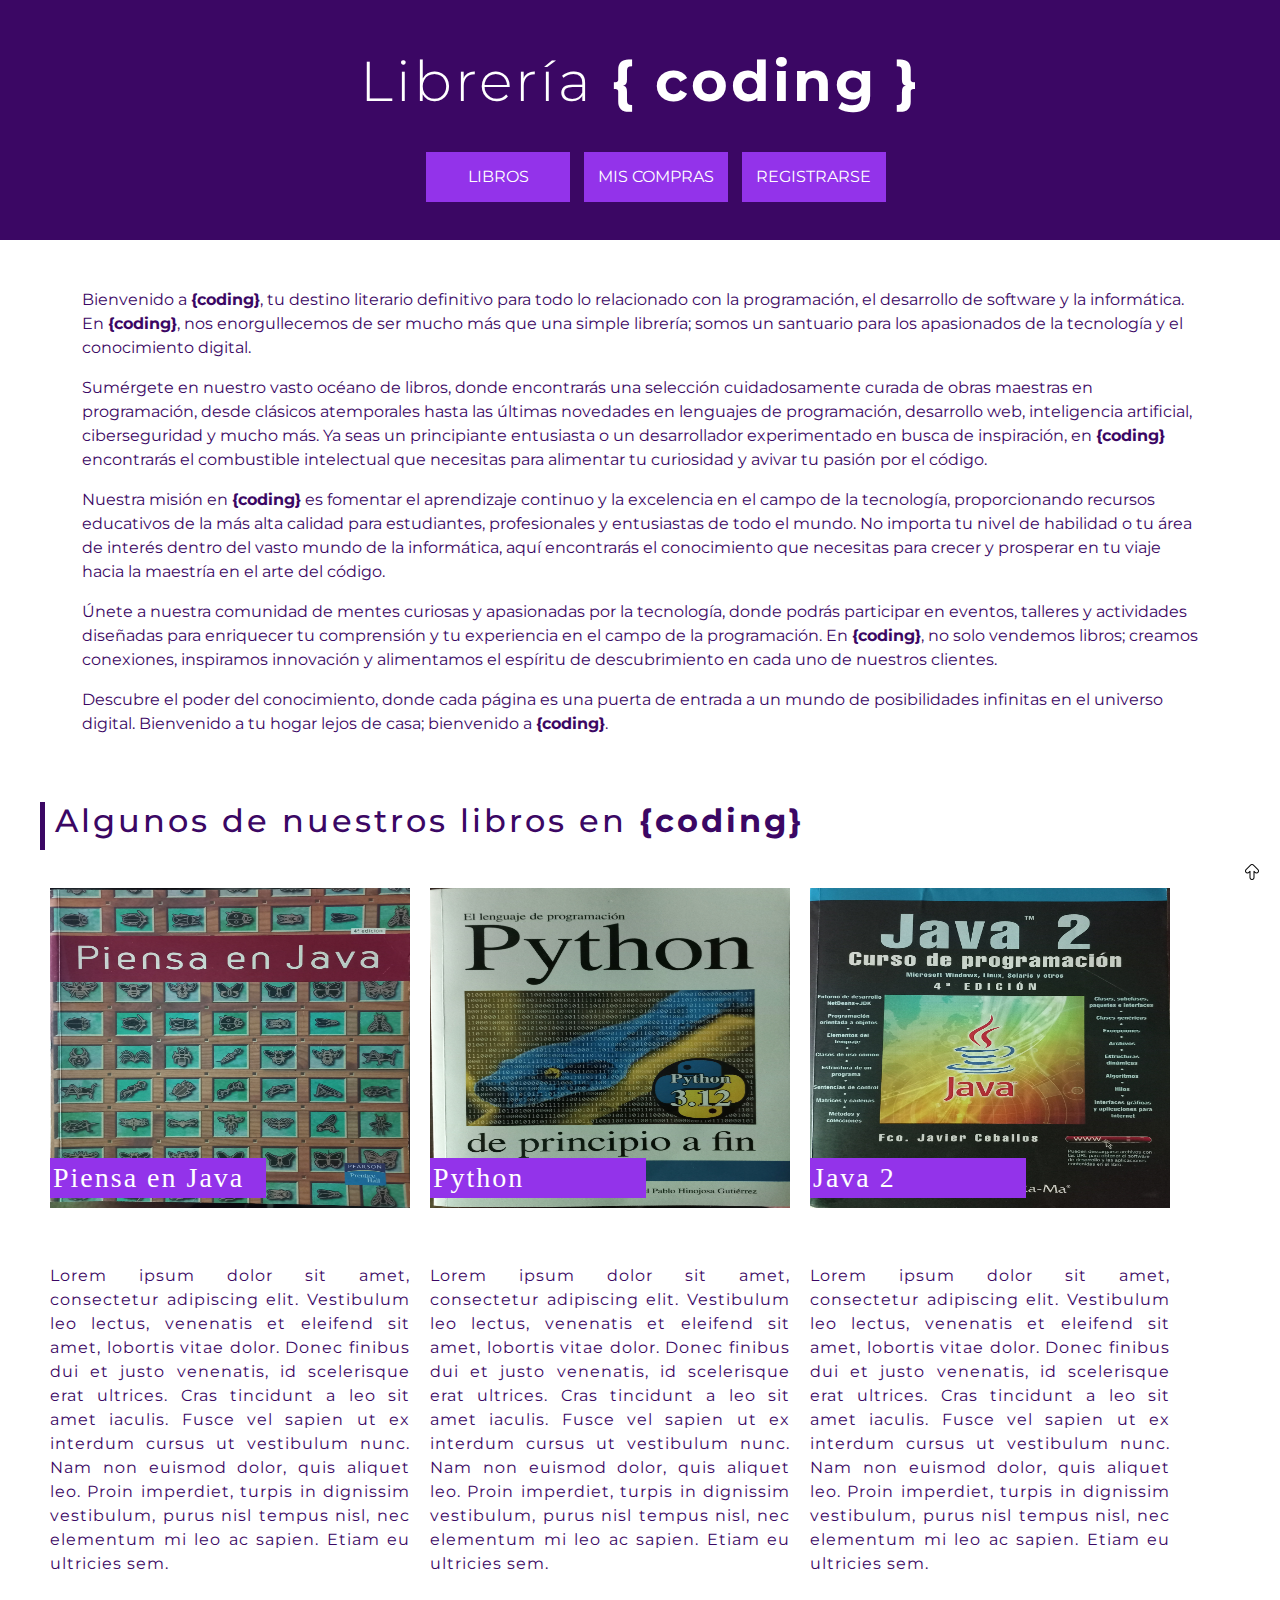
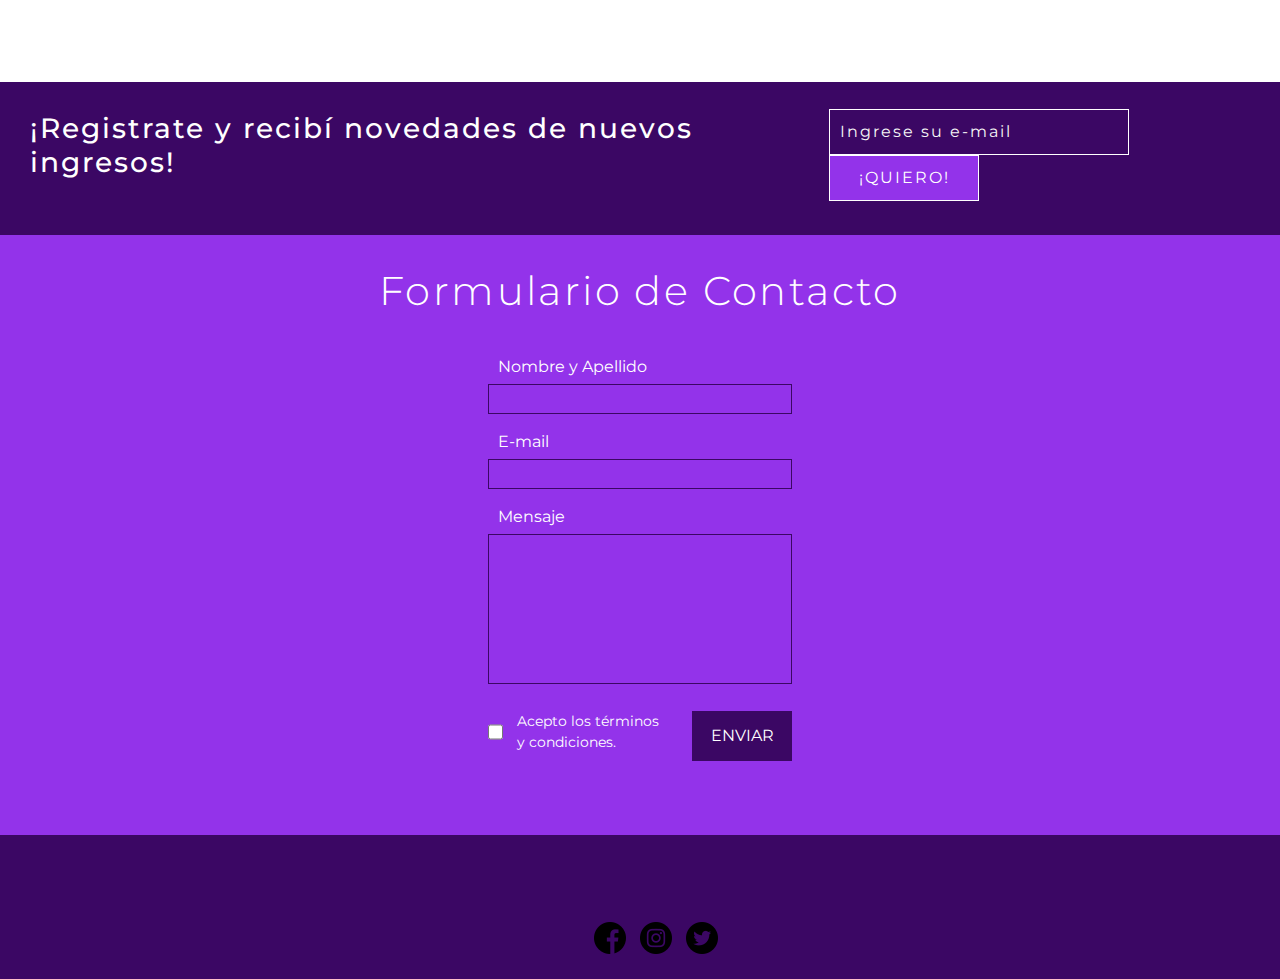
==== index.html @ 1eca9e75 "Subiendo proyecto" ====
<!DOCTYPE html>
<html lang="es">
<head>
	<meta charset="utf-8">	
	<meta name="viewport" content="width=device-width, initial-scale=1, shrink-to-fit=no">
	<meta http-equiv="X-UA-Compatible" content="ie=edge">
	<link rel="shortcut icon" href="#" rel="noopener noreferrer">
	<!-- Bootstrap 5.1.3 -->
	<link rel="stylesheet" type="text/css" href="css/bootstrap.min.css">
	<!-- Estilos Propios -->
	<link rel="stylesheet" type="text/css" href="css/estilos.css">
	<!-- Google Fonts -->
	<link href="https://fonts.googleapis.com/css2?family=Montserrat&family=PT+Serif&display=swap" rel="stylesheet"> 
	<title>Librería {coding}</title>
</head>
<body>

	<header id="inicio">
		<h1 class="text-white text-center display-4 pt-5">Librer&iacute;a <span class="fw-bold">{&nbsp;coding&nbsp;}</span></h1>

		<nav class="mt-3">
			<!-- Menu de navegacion superior -->
			<ul>
				<li><a href="#">Libros</a></li>
				<li><a href="#">Mis Compras</a></li>				
				<li><a href="#">Registrarse</a></li>
			</ul>
		</nav>
	</header>
	

	<main>
		<section class="container mt-5 mb-3" id="contenido">
			<p>
				Bienvenido a <span class="fw-bold">{coding}</span>, tu destino literario definitivo para todo lo relacionado con la programación, el desarrollo de software y la informática. En <span class="fw-bold">{coding}</span>, nos enorgullecemos de ser mucho más que una simple librería; somos un santuario para los apasionados de la tecnología y el conocimiento digital.
			</p>

			<p>
				Sumérgete en nuestro vasto océano de libros, donde encontrarás una selección cuidadosamente curada de obras maestras en programación, 
				desde clásicos atemporales hasta las últimas novedades en lenguajes de programación, desarrollo web, inteligencia artificial, 
				ciberseguridad y mucho más. Ya seas un principiante entusiasta o un desarrollador experimentado en busca de inspiración, 
				en <span class="fw-bold">{coding}</span> encontrarás el combustible intelectual que necesitas para alimentar tu curiosidad y avivar tu pasión por el código.
			</p>

			<p>
				Nuestra misión en <span class="fw-bold">{coding}</span> es fomentar el aprendizaje continuo y la excelencia en el campo de la tecnología, 
				proporcionando recursos educativos de la más alta calidad para estudiantes, profesionales y entusiastas de todo el mundo.
				No importa tu nivel de habilidad o tu área de interés dentro del vasto mundo de la informática, aquí encontrarás el conocimiento que necesitas para crecer y prosperar en tu viaje hacia la maestría en el arte del código.
			</p>

			<p>
				Únete a nuestra comunidad de mentes curiosas y apasionadas por la tecnología, donde podrás participar en eventos, talleres y actividades 
				diseñadas para enriquecer tu comprensión y tu experiencia en el campo de la programación. En <span class="fw-bold">{coding}</span>, no solo vendemos libros; creamos conexiones, inspiramos innovación y alimentamos el espíritu de descubrimiento en cada uno de nuestros clientes.
			</p>

			<p>
				Descubre el poder del conocimiento, donde cada página es una puerta de entrada a un mundo de posibilidades infinitas en el universo digital. Bienvenido a tu hogar lejos de casa; bienvenido a <span class="fw-bold">{coding}</span>.
			</p>
		</section>

		<section id="ejemplo_libros">
			<h2>Algunos de nuestros libros en <span>{coding}</span></h2>
			<article>
				<figure>
					<img src="img/java.jpg" title="Piensa en Java" alt="Piensa en Java">
					<h3>Piensa en Java</h3>
				</figure>
				<p>Lorem ipsum dolor sit amet, consectetur adipiscing elit. Vestibulum leo lectus, venenatis et eleifend sit amet, lobortis vitae dolor. Donec finibus dui et justo venenatis, id scelerisque erat ultrices. Cras tincidunt a leo sit amet iaculis. Fusce vel sapien ut ex interdum cursus ut vestibulum nunc. Nam non euismod dolor, quis aliquet leo. Proin imperdiet, turpis in dignissim vestibulum, purus nisl tempus nisl, nec elementum mi leo ac sapien. Etiam eu ultricies sem. </p>
			</article>

			<article>
				<figure>
					<img src="img/python.jpg" title="Python" alt="Python">
					<h3>Python</h3>
				</figure>
				<p>Lorem ipsum dolor sit amet, consectetur adipiscing elit. Vestibulum leo lectus, venenatis et eleifend sit amet, lobortis vitae dolor. Donec finibus dui et justo venenatis, id scelerisque erat ultrices. Cras tincidunt a leo sit amet iaculis. Fusce vel sapien ut ex interdum cursus ut vestibulum nunc. Nam non euismod dolor, quis aliquet leo. Proin imperdiet, turpis in dignissim vestibulum, purus nisl tempus nisl, nec elementum mi leo ac sapien. Etiam eu ultricies sem. </p>
			</article>

			<article>
				<figure>
					<img src="img/java2.jpg" title="Java 2" alt="Java 2">
					<h3>Java 2</h3>
				</figure>
				<p>Lorem ipsum dolor sit amet, consectetur adipiscing elit. Vestibulum leo lectus, venenatis et eleifend sit amet, lobortis vitae dolor. Donec finibus dui et justo venenatis, id scelerisque erat ultrices. Cras tincidunt a leo sit amet iaculis. Fusce vel sapien ut ex interdum cursus ut vestibulum nunc. Nam non euismod dolor, quis aliquet leo. Proin imperdiet, turpis in dignissim vestibulum, purus nisl tempus nisl, nec elementum mi leo ac sapien. Etiam eu ultricies sem. </p>
			</article>
		</section>

		<section id="registro">
			<h3>¡Registrate y recibí novedades de nuevos ingresos!</h3>
			<form>
				<input type="email" placeholder="Ingrese su e-mail" required>
				<button>¡Quiero!</button>
			</form>
		</section>

		<section id="contacto">
			<h2 class="display-6">Formulario de Contacto</h2>
			<form action="">
				<label for="nombre">Nombre y Apellido</label>
				<input type="text" id="nombre" required>

				<label for="email">E-mail</label>
				<input type="email" id="email" required>

				<label for="mensaje">Mensaje</label> 
				<textarea id="mensaje" required></textarea>

				<input type="checkbox" id="condiciones" required>
				<label for="condiciones">Acepto los t&eacute;rminos y condiciones.</label>

				<button>ENVIAR</button>
			</form>
		</section> 
	</main>

	<!-- icono para volver al principio -->        
	<section id="volver">        
		<a href="#inicio"></a>
	</section>
	
	<!-- Pie de pagina del sitio -->
	<footer>            
		<ul>
			<!-- Redes sociales del pie de pagina en background sprite -->
			<li id="twitter"></li>
			<li id="instagram"></li>
			<li id="facebook"></li>
		</ul>
	</footer>

	
	<script type="text/javascript" src="js/jquery-3.6.0.min.js"></script>
	<script type="text/javascript" src="js/popper.min.js"></script>
	<script type="text/javascript" src="js/bootstrap.min.js"></script>	
	<!-- JS Propio -->
	<script type="text/javascript" src="js/main.js"></script>

</body>
</html>
---- css/estilos.css ----
/* Variables, colores a usar */
:root{
    --violeta-claro: #9333ea; 
    --violeta-medio: #6b21a8;
    --violeta-oscuro: #3b0764;
}

/* Reseteo CSS */
*{ margin: 0; padding: 0; border: 0;}

html{
    scroll-behavior: smooth; /* suaviza el scroll */
}

body{
    background-color: #FFF;    
    font-family: 'Montserrat', sans-serif;
}

header{
    background-size: 100% auto;
    height: 15rem;
    background-color: var(--violeta-oscuro);
}

h1{
    letter-spacing: 3px;
}

#contenido{
    color: var(--violeta-oscuro);
}

/* Menu de navegacion superior */
ul{
    margin-top: 2rem;
    list-style: none;
    text-align: center;
}
ul li{
    margin: 0.3rem;
    width: 9rem;
    display: inline-block;
    text-align: center;
}
ul li a{
    display: block;
    background-color: var(--violeta-claro);
    text-decoration: none;
    padding: 0.8rem;
    text-transform: uppercase;
    color: #FFF;
}
ul li a:hover{
    background-color: var(--violeta-medio);
}
/* Fin menu de navegacion superior */

/* Libros de muestra */
#ejemplo_libros{
    margin: auto;
    width: 75rem;  
    overflow: auto;
    margin-bottom: 5rem !important;
}

#ejemplo_libros h2{
    margin-top: 3.125rem;
    border-left: 5px solid var(--violeta-oscuro);
    color: var(--violeta-oscuro);
    padding-left: 0.625rem;
    padding-bottom: 0.625rem;
    letter-spacing: 3px;   
}
#ejemplo_libros h2 span{
    font-weight: bold;
    letter-spacing: 3px;   
}
#ejemplo_libros article{
    float: left;
    width: 23.75rem;
    padding: 0.625rem;
    margin: 0 auto;
}
#ejemplo_libros article p{
    text-align: justify;
    letter-spacing: 1px;
    color: var(--violeta-oscuro);
}
#ejemplo_libros article figure img{
    width: 100%;
    margin-top: 1.25rem;
    height: 20rem;
}
#ejemplo_libros h3{
    background-color: var(--violeta-claro);
    color: #FFF;
    padding: 3px;
    width: 60%;
    font-family: serif;
    letter-spacing: 2px;
    position: relative;
    top: -50px;
}
/* Fin libros de muestra*/

/* Formulario de registro de novedades de libros */
#registro{
    background-color: var(--violeta-oscuro);
    padding: 1.9rem;    
    display: flex;
    flex-direction: row;
    justify-content: center;
}
#registro h3{   
    color: #FFF;
    letter-spacing: 2px;
}

#registro form{
    margin-left: 2.5rem;
    position: relative;
    top: -3px;
}

#registro form input{    
    background-color: transparent;
    border: 1px solid #FFF;
    color: #FFF;
    padding: 0.625rem;
    width: 18.75rem;
    letter-spacing: 2px;
}
#registro form input:focus{    
    background-color: transparent;
    border: 1px solid #FFF;
    color: #FFF;
    outline: none;
    padding: 0.625rem;
}
#registro form button{    
    background-color: var(--violeta-claro);
    border: 1px solid #FFF;
    color: #FFF;
    padding: 0.625rem;
    width: 9.375rem;
    text-transform: uppercase;
    letter-spacing: 2px;
}
#registro form button:hover{
    background-color: #FFF;
    color: var(--violeta-oscuro);
    cursor: pointer;
}
#registro form ::placeholder{
    color: #F6F6F6;
}
/* Fin de formulario de registro */


/* Formulario Contacto */
#contacto{
    background-color: var(--violeta-claro);
    height: 37.5rem;
}
#contacto h2{
    color: #FFF;
    text-align: center;
    padding: 2rem;
    letter-spacing: 0.15rem;
}

#contacto form{
    color: #FFF;
    width: 19rem;
    margin: 0 auto;
}
#contacto input, textarea{
    padding-left: 0.4rem;
    color: #FFF;
    font-family: 'Montserrat', sans-serif;
    letter-spacing: 1px;
    width: 100%;
}
#contacto input{
    height: 1.875rem;
    background-color: transparent;
    border: 1px solid var(--violeta-oscuro);
    margin-bottom: 1rem;
}
#contacto form label{
    display: block;
    margin-left: 0.625rem;
    margin-bottom: 0.313rem;
}
#contacto textarea{
    resize: none;
    width: 100%;
    height: 9.375rem;
    border: 1px solid var(--violeta-oscuro);
    background-color: transparent;
    margin-bottom: 1.25rem;
}
#contacto label:nth-child(8){
    /* label: acepto las condiciones */
    width: 50%;
    display: inline-block;
    font-size: 0.9rem;
}
#condiciones{
    /* checkbox */
    width: 5% !important;
    border: 1px solid var(--violeta-oscuro);
}

#contacto form input:focus{
    outline: none;
}
#contacto form textarea:focus{
    outline: none;
}
#contacto button{
    width: 6.25rem;
    height: 3.125rem;
    float: right;
    background-color: var(--violeta-oscuro);
    color: #FFF;
}
#contacto button:hover{    
    background-color: #FFF;
    border: 1px solid var(--violeta-oscuro);
    color: var(--violeta-oscuro);
    cursor: pointer;
}
/* Fin Formulario Contacto*/


/* Footer */
footer{
    background-color: var(--violeta-oscuro);
    height: 9rem;
    padding: 3.125rem;    
}

footer ul li{
    width: 2rem;
    height: 2rem;    
    background-image: url("../img/redes_sociales.png");
}

#twitter{
    background-position: 0 0;
}
#instagram{
    background-position: -32px 0;
}
#facebook{
    background-position: -64px 0;
}
#twitter:hover{
    background-position: 0 -32px;
    cursor: pointer;
}
#instagram:hover{
    background-position: -32px -32px;
    cursor: pointer;
}
#facebook:hover{
    background-position: -64px -32px;
    cursor: pointer;
}
/*  Fin del footer */

/* Boton volver */
#volver{
    /*overflow: auto;*/    
    display: flex;
    flex-direction: row-reverse;    
}
#volver a{
    /*float: right;*/
    text-decoration: none;
    width: 1rem;
    height: 1rem;

    background-image: url("../img/up.png");
    background-position: 0 0;

    position: fixed;
    right: 1.25rem;
    bottom: 1.25rem;
}
#volver a:hover{   
    background-position: -1rem 0;
    cursor: pointer;
}

/* Fin boton volver */
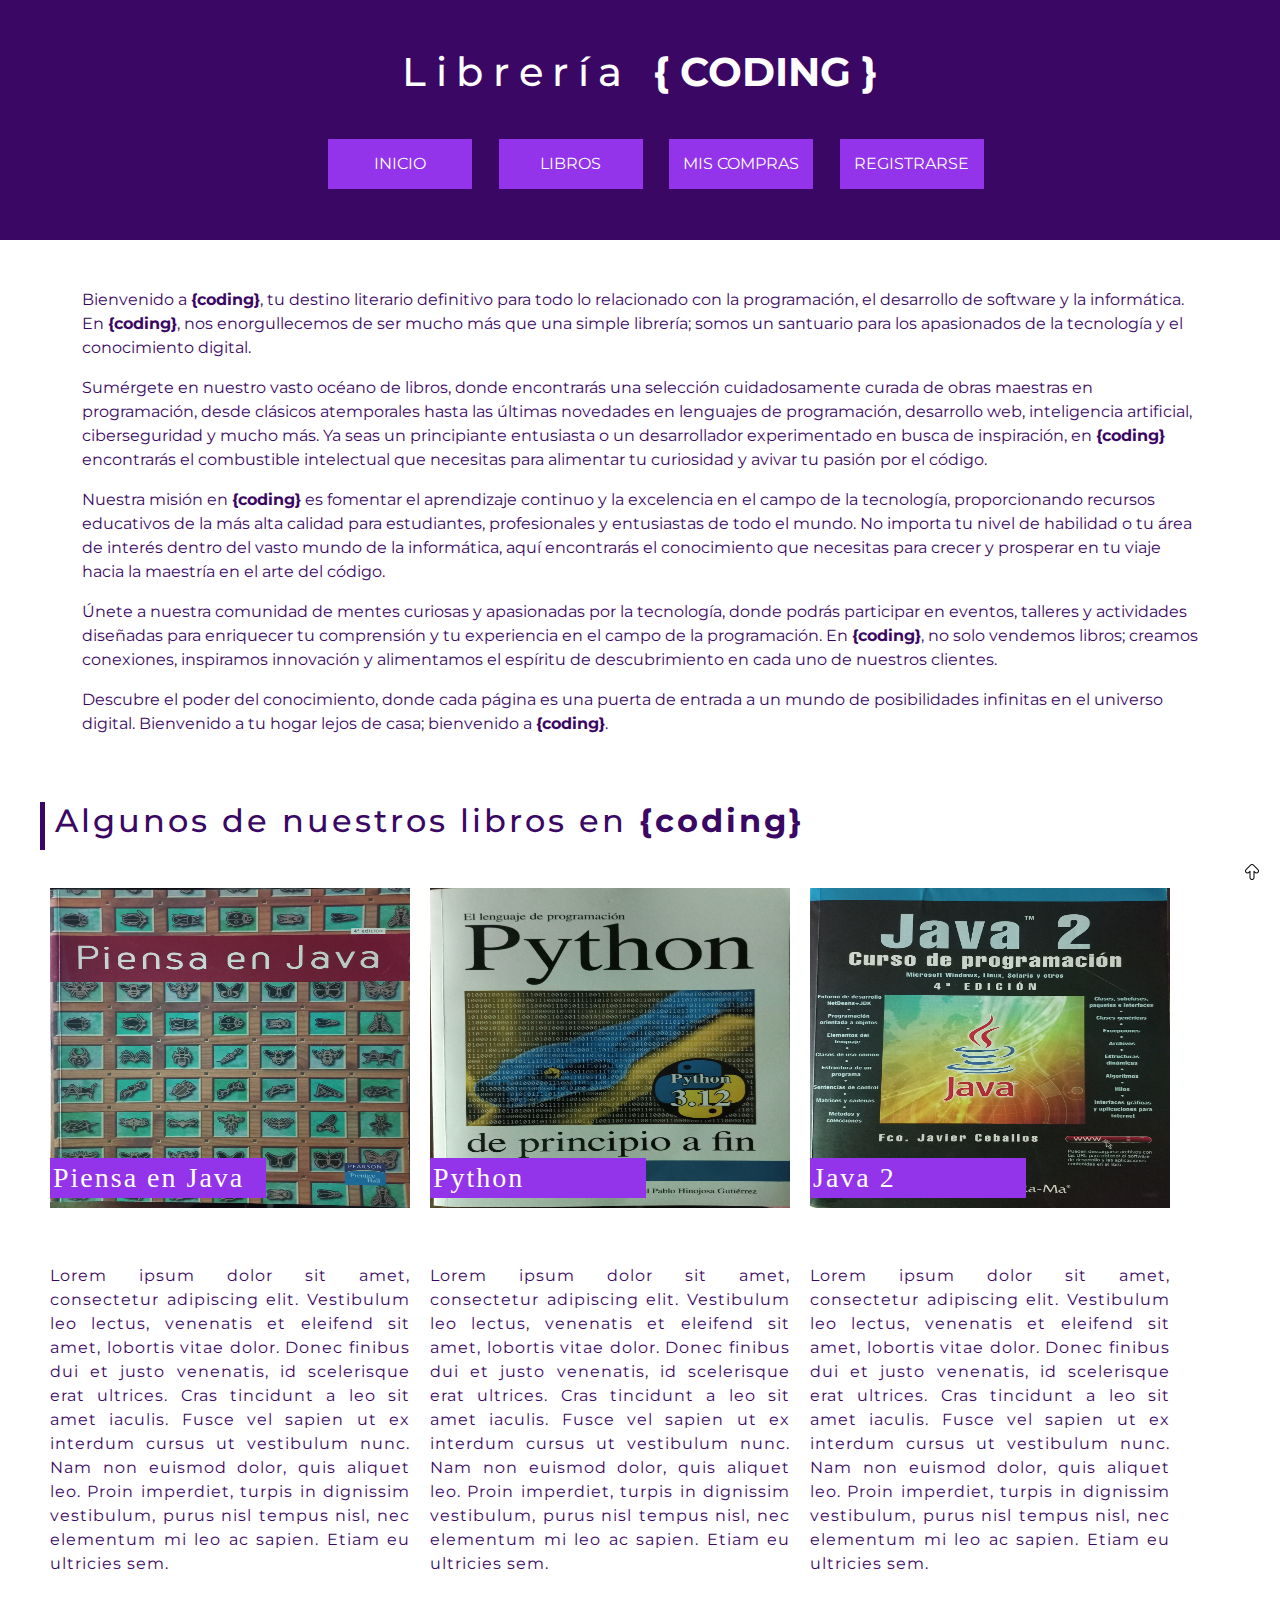
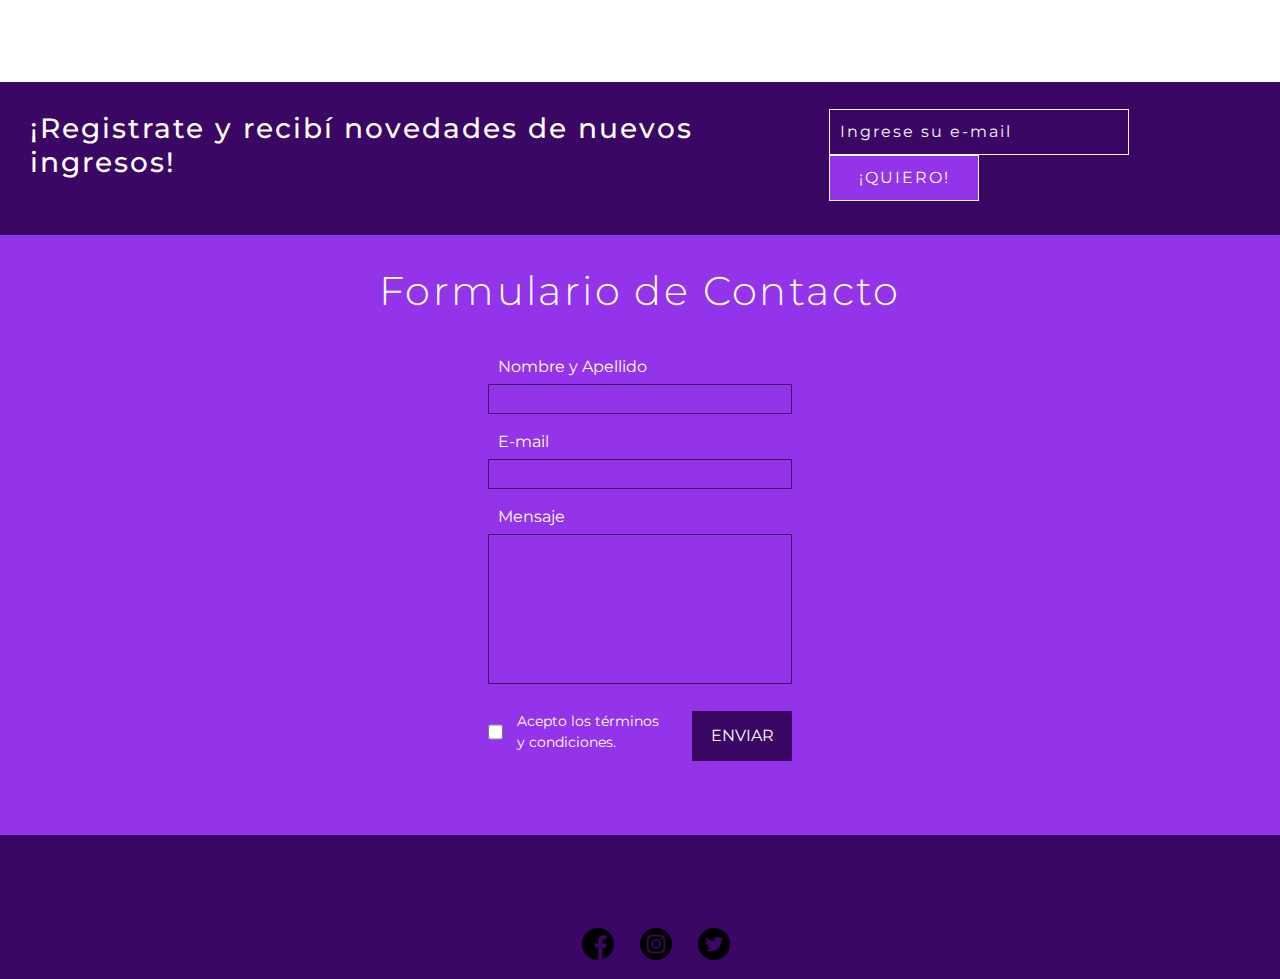
==== commit f75da949: "Modificando titulo principal, y su estilo" ====
--- a/index.html
+++ b/index.html
@@ -16,14 +16,15 @@
 <body>
 
 	<header id="inicio">
-		<h1 class="text-white text-center display-4 pt-5">Librer&iacute;a <span class="fw-bold">{&nbsp;coding&nbsp;}</span></h1>
+		<h1 class="text-white text-center pt-5"><span id="titulo">Librer&iacute;a </span><span class="fw-bold text-uppercase">{&nbsp;coding&nbsp;}</span></h1>
 
 		<nav class="mt-3">
 			<!-- Menu de navegacion superior -->
 			<ul>
-				<li><a href="#">Libros</a></li>
-				<li><a href="#">Mis Compras</a></li>				
-				<li><a href="#">Registrarse</a></li>
+				<li><a href="#">Inicio</a></li>
+				<li><a href="./libros.html">Libros</a></li>
+				<li><a href="./mis_compras.html">Mis Compras</a></li>				
+				<li><a href="./registro.html">Registrarse</a></li>
 			</ul>
 		</nav>
 	</header>
--- a/css/estilos.css
+++ b/css/estilos.css
@@ -23,8 +23,8 @@
     background-color: var(--violeta-oscuro);
 }
 
-h1{
-    letter-spacing: 3px;
+#titulo{
+    letter-spacing: 0.6rem;
 }
 
 #contenido{
@@ -38,7 +38,7 @@
     text-align: center;
 }
 ul li{
-    margin: 0.3rem;
+    margin: 0.7rem;
     width: 9rem;
     display: inline-block;
     text-align: center;
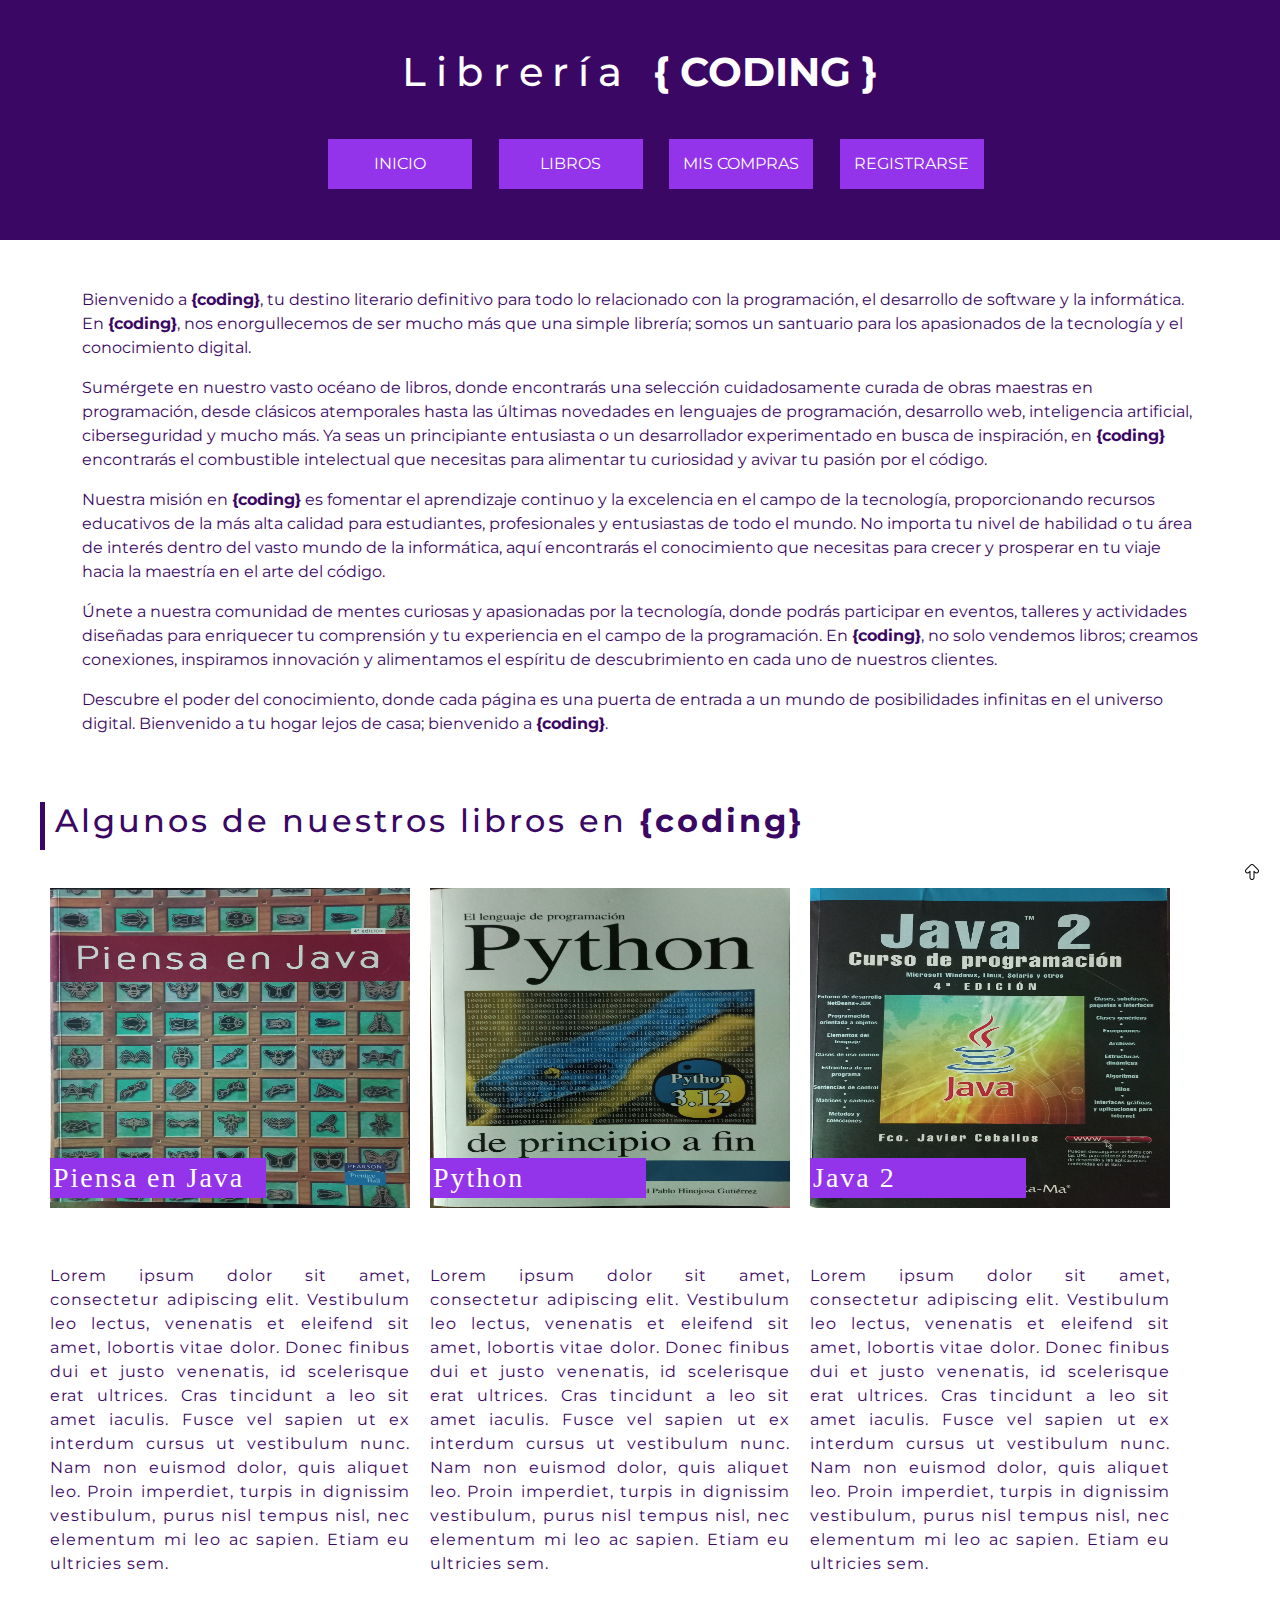
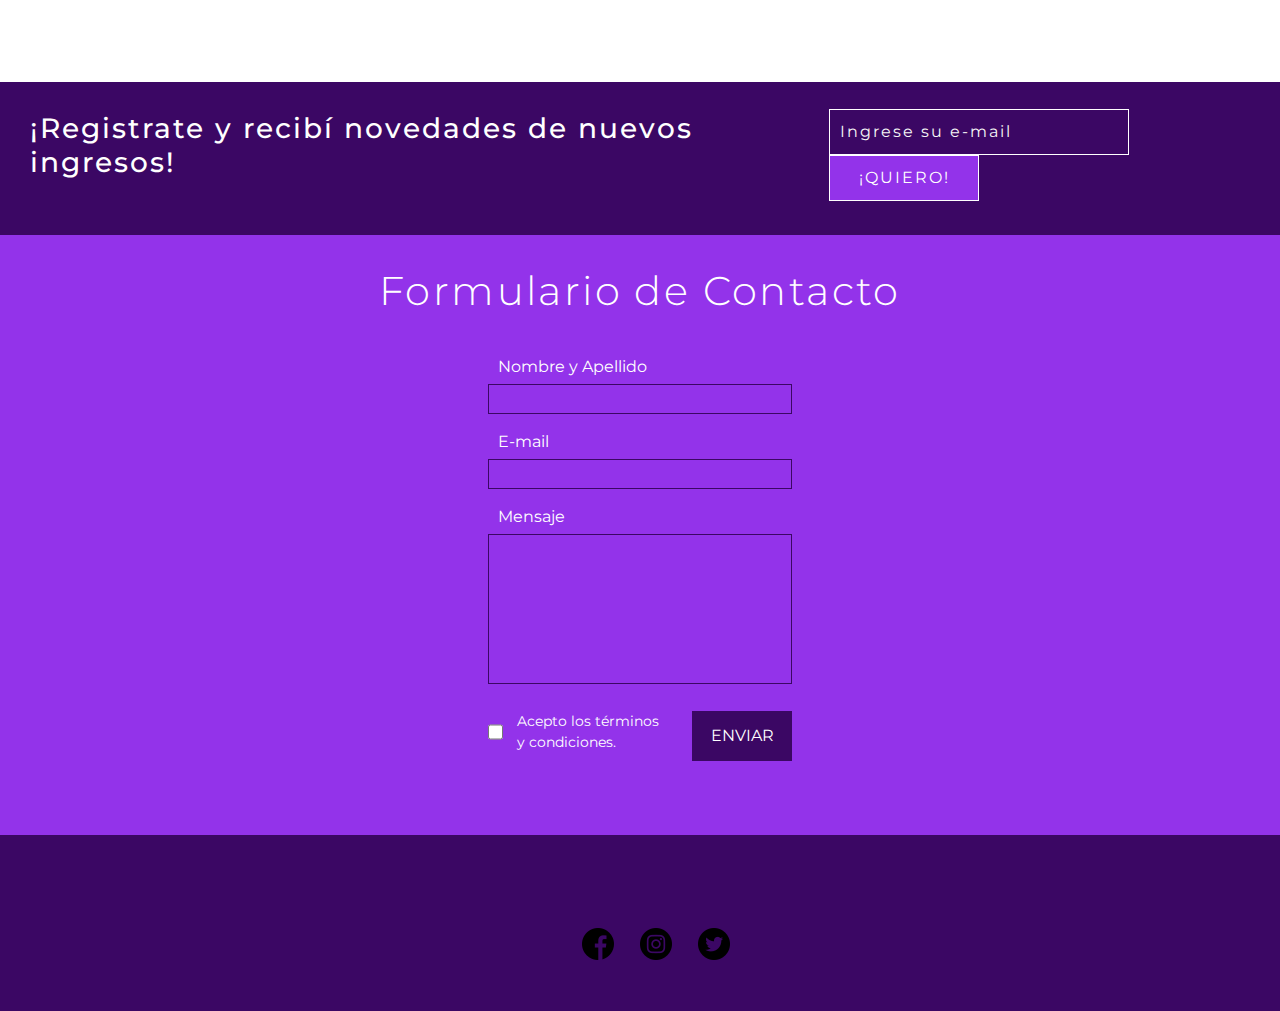
==== commit 15b676a3: "JS del formulario de registro" ====
--- a/index.html
+++ b/index.html
@@ -134,7 +134,7 @@
 	<script type="text/javascript" src="js/popper.min.js"></script>
 	<script type="text/javascript" src="js/bootstrap.min.js"></script>	
 	<!-- JS Propio -->
-	<script type="text/javascript" src="js/main.js"></script>
+	<script type="module" src="js/main.js"></script>
 
 </body>
 </html>--- a/css/estilos.css
+++ b/css/estilos.css
@@ -227,9 +227,8 @@
     color: #FFF;
 }
 #contacto button:hover{    
-    background-color: #FFF;
-    border: 1px solid var(--violeta-oscuro);
-    color: var(--violeta-oscuro);
+    background-color: var(--violeta-medio);
+    border: 1px solid var(--violeta-oscuro);
     cursor: pointer;
 }
 /* Fin Formulario Contacto*/
@@ -238,7 +237,7 @@
 /* Footer */
 footer{
     background-color: var(--violeta-oscuro);
-    height: 9rem;
+    height: 11rem;
     padding: 3.125rem;    
 }
 
